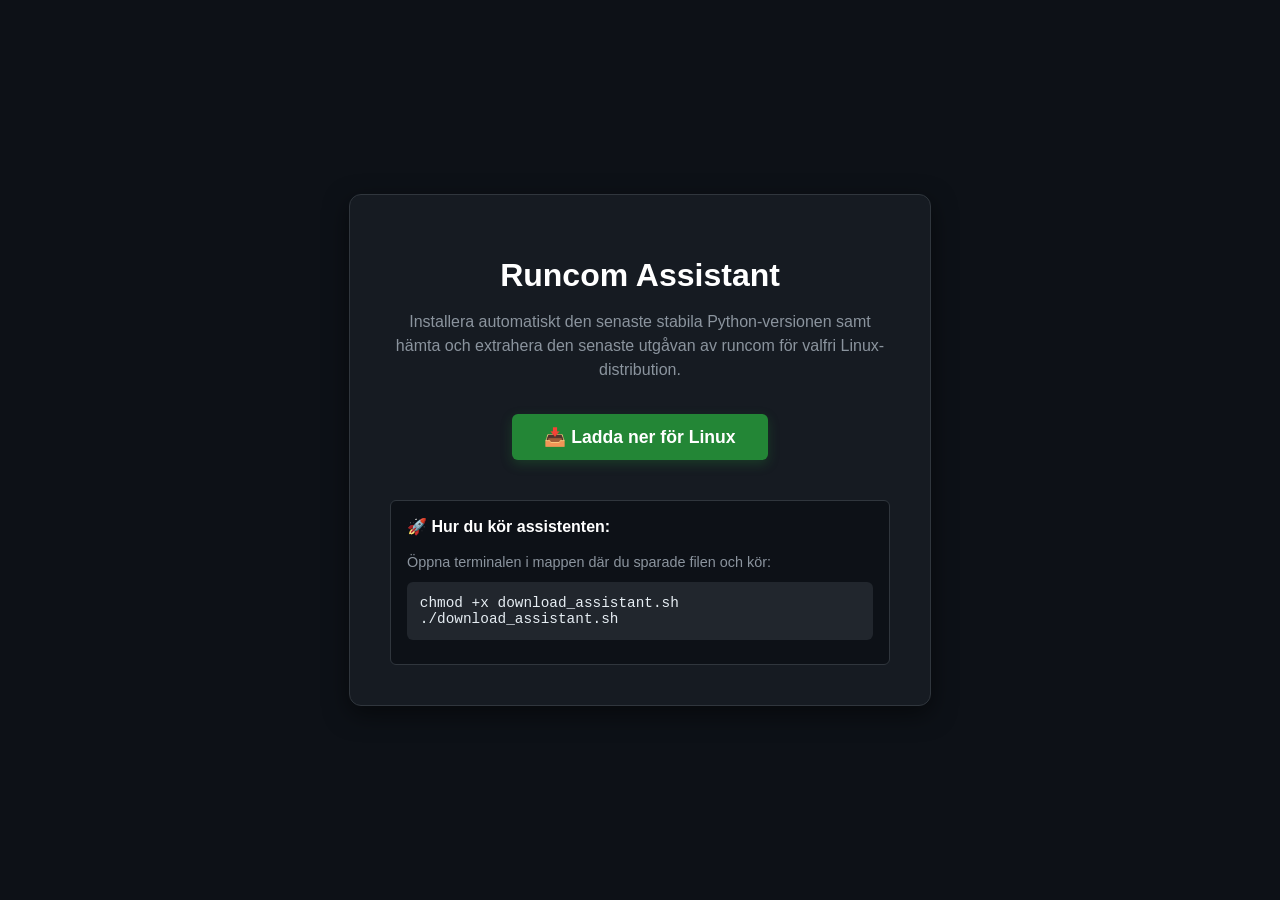
==== index.html @ 0eb70a42 "making a page possible" ====
<!DOCTYPE html>
<html lang="sv">
<head>
    <meta charset="UTF-8">
    <meta name="viewport" content="width=device-width, initial-scale=1.0">
    <title>Ladda ner Runcom Assistant</title>
    <style>
        :root {
            --bg-color: #0d1117;
            --text-color: #c9d1d9;
            --accent-color: #238636;
            --accent-hover: #2ea44f;
            --card-bg: #161b22;
            --border-color: #30363d;
        }
        body {
            font-family: -apple-system, BlinkMacSystemFont, "Segoe UI", Helvetica, Arial, sans-serif;
            background-color: var(--bg-color);
            color: var(--text-color);
            margin: 0;
            padding: 0;
            display: flex;
            justify-content: center;
            align-items: center;
            min-height: 100vh;
        }
        .container {
            text-align: center;
            background: var(--card-bg);
            padding: 2.5rem;
            border-radius: 12px;
            border: 1px solid var(--border-color);
            box-shadow: 0 8px 24px rgba(0,0,0,0.5);
            max-width: 500px;
            width: 90%;
        }
        h1 {
            color: #ffffff;
            margin-bottom: 0.5rem;
            font-size: 2rem;
        }
        p {
            color: #8b949e;
            margin-bottom: 2rem;
            line-height: 1.5;
        }
        .btn {
            display: inline-block;
            background-color: var(--accent-color);
            color: #ffffff;
            text-decoration: none;
            padding: 0.8rem 2rem;
            font-size: 1.1rem;
            font-weight: 600;
            border-radius: 6px;
            transition: background-color 0.2s;
            box-shadow: 0 4px 12px rgba(35, 134, 54, 0.3);
        }
        .btn:hover {
            background-color: var(--accent-hover);
        }
        .instructions {
            margin-top: 2.5rem;
            text-align: left;
            background: #0d1117;
            padding: 1rem;
            border-radius: 6px;
            border: 1px solid var(--border-color);
        }
        .instructions h3 {
            margin-top: 0;
            color: #ffffff;
            font-size: 1rem;
        }
        code {
            background: #21262d;
            padding: 0.2rem 0.4rem;
            border-radius: 4px;
            font-family: ui-monospace, SFMono-Regular, SF Mono, Menlo, Consolas, Liberation Mono, monospace;
            font-size: 0.9rem;
            color: #ff7b72;
        }
        pre {
            background: #21262d;
            padding: 0.8rem;
            border-radius: 6px;
            overflow-x: auto;
            margin: 0.5rem 0;
        }
        pre code {
            color: #e6edf3;
            padding: 0;
        }
    </style>
</head>
<body>

<div class="container">
    <h1>Runcom Assistant</h1>
    <p>Installera automatiskt den senaste stabila Python-versionen samt hämta och extrahera den senaste utgåvan av runcom för valfri Linux-distribution.</p>
    
    <!-- Den här länken laddar ner skriptet direkt från ditt repo -->
    <a href="https://githubusercontent.com" class="btn" download>
        📥 Ladda ner för Linux
    </a>

    <div class="instructions">
        <h3>🚀 Hur du kör assistenten:</h3>
        <p style="margin: 0.5rem 0; font-size: 0.9rem;">Öppna terminalen i mappen där du sparade filen och kör:</p>
        <pre><code>chmod +x download_assistant.sh
./download_assistant.sh</code></pre>
    </div>
</div>

</body>
</html>
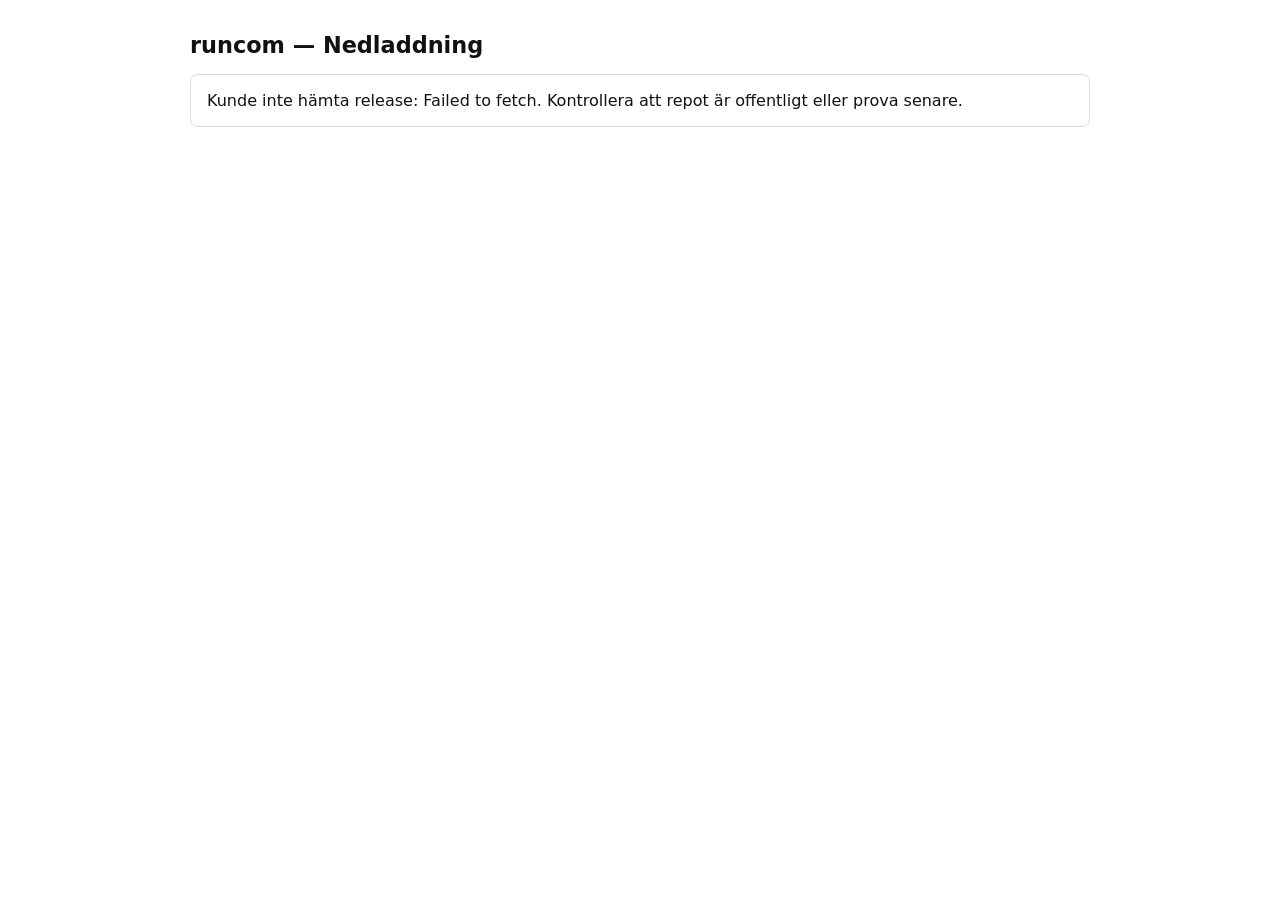
==== commit 8dc56b12: "name change" ====
--- a/index.html
+++ b/index.html
@@ -1,116 +1,197 @@
-<!DOCTYPE html>
+<!doctype html>
 <html lang="sv">
 <head>
-    <meta charset="UTF-8">
-    <meta name="viewport" content="width=device-width, initial-scale=1.0">
-    <title>Ladda ner Runcom Assistant</title>
-    <style>
-        :root {
-            --bg-color: #0d1117;
-            --text-color: #c9d1d9;
-            --accent-color: #238636;
-            --accent-hover: #2ea44f;
-            --card-bg: #161b22;
-            --border-color: #30363d;
-        }
-        body {
-            font-family: -apple-system, BlinkMacSystemFont, "Segoe UI", Helvetica, Arial, sans-serif;
-            background-color: var(--bg-color);
-            color: var(--text-color);
-            margin: 0;
-            padding: 0;
-            display: flex;
-            justify-content: center;
-            align-items: center;
-            min-height: 100vh;
-        }
-        .container {
-            text-align: center;
-            background: var(--card-bg);
-            padding: 2.5rem;
-            border-radius: 12px;
-            border: 1px solid var(--border-color);
-            box-shadow: 0 8px 24px rgba(0,0,0,0.5);
-            max-width: 500px;
-            width: 90%;
-        }
-        h1 {
-            color: #ffffff;
-            margin-bottom: 0.5rem;
-            font-size: 2rem;
-        }
-        p {
-            color: #8b949e;
-            margin-bottom: 2rem;
-            line-height: 1.5;
-        }
-        .btn {
-            display: inline-block;
-            background-color: var(--accent-color);
-            color: #ffffff;
-            text-decoration: none;
-            padding: 0.8rem 2rem;
-            font-size: 1.1rem;
-            font-weight: 600;
-            border-radius: 6px;
-            transition: background-color 0.2s;
-            box-shadow: 0 4px 12px rgba(35, 134, 54, 0.3);
-        }
-        .btn:hover {
-            background-color: var(--accent-hover);
-        }
-        .instructions {
-            margin-top: 2.5rem;
-            text-align: left;
-            background: #0d1117;
-            padding: 1rem;
-            border-radius: 6px;
-            border: 1px solid var(--border-color);
-        }
-        .instructions h3 {
-            margin-top: 0;
-            color: #ffffff;
-            font-size: 1rem;
-        }
-        code {
-            background: #21262d;
-            padding: 0.2rem 0.4rem;
-            border-radius: 4px;
-            font-family: ui-monospace, SFMono-Regular, SF Mono, Menlo, Consolas, Liberation Mono, monospace;
-            font-size: 0.9rem;
-            color: #ff7b72;
-        }
-        pre {
-            background: #21262d;
-            padding: 0.8rem;
-            border-radius: 6px;
-            overflow-x: auto;
-            margin: 0.5rem 0;
-        }
-        pre code {
-            color: #e6edf3;
-            padding: 0;
-        }
-    </style>
+  <meta charset="utf-8" />
+  <meta name="viewport" content="width=device-width,initial-scale=1" />
+  <title>Download — runcom</title>
+  <style>
+    body { font-family: system-ui, -apple-system, "Segoe UI", Roboto, Arial; max-width:900px; margin:2rem auto; padding:0 1rem; color:#111 }
+    header { display:flex; align-items:center; gap:1rem }
+    h1 { margin:0; font-size:1.4rem }
+    .card { border:1px solid #ddd; border-radius:8px; padding:1rem; margin-top:1rem; background:#fff }
+    button { background:#0366d6; color:white; border:none; padding:0.5rem 0.8rem; border-radius:6px; cursor:pointer }
+    button:disabled { opacity:0.6; cursor:default }
+    a { color:#0366d6 }
+    pre { background:#f6f8fa; padding:1rem; border-radius:6px; overflow:auto }
+    .muted { color:#555; font-size:0.9rem }
+  </style>
 </head>
 <body>
+  <header>
+    <h1>runcom — Nedladdning</h1>
+  </header>
 
-<div class="container">
-    <h1>Runcom Assistant</h1>
-    <p>Installera automatiskt den senaste stabila Python-versionen samt hämta och extrahera den senaste utgåvan av runcom för valfri Linux-distribution.</p>
-    
-    <!-- Den här länken laddar ner skriptet direkt från ditt repo -->
-    <a href="https://githubusercontent.com" class="btn" download>
-        📥 Ladda ner för Linux
-    </a>
+  <div class="card" id="releaseCard">
+    <div id="status">Hämtar senaste release från GitHub…</div>
+    <div id="releaseInfo" style="display:none">
+      <p><strong>Release:</strong> <span id="tag"></span> &nbsp; <span class="muted" id="published"></span></p>
+      <p id="body" class="muted"></p>
 
-    <div class="instructions">
-        <h3>🚀 Hur du kör assistenten:</h3>
-        <p style="margin: 0.5rem 0; font-size: 0.9rem;">Öppna terminalen i mappen där du sparade filen och kör:</p>
-        <pre><code>chmod +x download_assistant.sh
-./download_assistant.sh</code></pre>
+      <div id="links"></div>
+
+      <p style="margin-top:0.8rem">
+        <button id="downloadAllBtn">Ladda ner allt</button>
+        <button id="autoDownloadZipBtn">Ladda ner zip</button>
+      </p>
+
+      <div id="extras" style="margin-top:1rem"></div>
     </div>
-</div>
+  </div>
 
+  <script>
+    (function(){
+      const owner = 'tvrdprijatelj';
+      const repo = 'runcom';
+      const api = `https://api.github.com/repos/${owner}/${repo}/releases/latest`;
+      const rawBase = `https://raw.githubusercontent.com/${owner}/${repo}/main`;
+
+      const statusEl = document.getElementById('status');
+      const releaseInfoEl = document.getElementById('releaseInfo');
+      const tagEl = document.getElementById('tag');
+      const publishedEl = document.getElementById('published');
+      const bodyEl = document.getElementById('body');
+      const linksEl = document.getElementById('links');
+      const extrasEl = document.getElementById('extras');
+      const downloadAllBtn = document.getElementById('downloadAllBtn');
+      const autoDownloadZipBtn = document.getElementById('autoDownloadZipBtn');
+
+      let downloadUrls = [];
+
+      function formatDate(iso) {
+        try { return new Date(iso).toLocaleString(); } catch(e){ return iso; }
+      }
+
+      function makeLink(href, text, filename) {
+        const a = document.createElement('a');
+        a.href = href;
+        a.textContent = text;
+        a.target = '_blank';
+        if (filename) a.setAttribute('download', filename);
+        return a;
+      }
+
+      function startDownload(url, filename) {
+        // Try programmatic download (may be blocked for cross-origin), fallback opens in new tab
+        const a = document.createElement('a');
+        a.href = url;
+        if (filename) a.setAttribute('download', filename);
+        a.style.display = 'none';
+        document.body.appendChild(a);
+        try { a.click(); } catch(e) { window.open(url, '_blank'); }
+        document.body.removeChild(a);
+      }
+
+      fetch(api, { headers: { Accept: 'application/vnd.github.v3+json' } })
+        .then(res => {
+          if (!res.ok) throw new Error('GitHub API returned ' + res.status);
+          return res.json();
+        })
+        .then(release => {
+          statusEl.style.display = 'none';
+          releaseInfoEl.style.display = 'block';
+
+          tagEl.textContent = release.tag_name || '—';
+          publishedEl.textContent = release.published_at ? 'publicerad: ' + formatDate(release.published_at) : '';
+          bodyEl.textContent = release.body || '';
+
+          // Add zipball/tarball
+          if (release.zipball_url) {
+            const zipUrl = release.zipball_url;
+            const p = document.createElement('p');
+            p.appendChild(makeLink(zipUrl, 'Hämta ZIP (alla filer från release)', `${repo}-${release.tag_name || 'latest'}.zip`));
+            linksEl.appendChild(p);
+            downloadUrls.push({url: zipUrl, name: `${repo}-${release.tag_name || 'latest'}.zip`});
+          }
+          if (release.tarball_url) {
+            const tarUrl = release.tarball_url;
+            const p2 = document.createElement('p');
+            p2.appendChild(makeLink(tarUrl, 'Hämta tarball (tar.gz)', `${repo}-${release.tag_name || 'latest'}.tar.gz`));
+            linksEl.appendChild(p2);
+            downloadUrls.push({url: tarUrl, name: `${repo}-${release.tag_name || 'latest'}.tar.gz`});
+          }
+
+          // Assets (if any)
+          if (release.assets && release.assets.length) {
+            const assetsH = document.createElement('h4'); assetsH.textContent = 'Assets:';
+            linksEl.appendChild(assetsH);
+            release.assets.forEach(a => {
+              const p = document.createElement('p');
+              p.appendChild(makeLink(a.browser_download_url, a.name));
+              linksEl.appendChild(p);
+              downloadUrls.push({url: a.browser_download_url, name: a.name});
+            });
+          } else {
+            const p = document.createElement('p');
+            p.className = 'muted';
+            p.textContent = 'Inga assets i releasen. ZIP/tarball finns dock ovan.';
+            linksEl.appendChild(p);
+          }
+
+          // Try to fetch common dependency files (requirements.txt)
+          const reqUrl = `${rawBase}/requirements.txt`;
+          fetch(reqUrl, { method: 'GET' })
+            .then(r => {
+              if (!r.ok) throw new Error('no file');
+              return r.text();
+            })
+            .then(text => {
+              const exTitle = document.createElement('h4'); exTitle.textContent = 'Dependencies:';
+              extrasEl.appendChild(exTitle);
+
+              const pre = document.createElement('pre');
+              pre.textContent = text;
+              extrasEl.appendChild(pre);
+
+              const pipCmd = document.createElement('p');
+              pipCmd.innerHTML = '<strong>Installera:</strong> <code>pip install -r requirements.txt</code>';
+              extrasEl.appendChild(pipCmd);
+
+              const dlA = makeLink(reqUrl, 'Hämta requirements.txt', 'requirements.txt');
+              extrasEl.appendChild(dlA);
+
+              // add to downloadAll
+              downloadUrls.push({url: reqUrl, name: 'requirements.txt'});
+            })
+            .catch(()=> {
+              // file not present — ignore silently
+            });
+
+        })
+        .catch(err => {
+          statusEl.textContent = 'Kunde inte hämta release: ' + err.message + '. Kontrollera att repot är offentligt eller prova senare.';
+        });
+
+      downloadAllBtn.addEventListener('click', () => {
+        if (!downloadUrls.length) {
+          alert('Inga filer hittade att ladda ner.');
+          return;
+        }
+        // Try to download sequentially to avoid flooding browser
+        (async function(){
+          downloadAllBtn.disabled = true;
+          downloadAllBtn.textContent = 'Laddar ner...';
+          for (const item of downloadUrls) {
+            try {
+              startDownload(item.url, item.name);
+              // small delay between downloads
+              await new Promise(r => setTimeout(r, 800));
+            } catch(e) {
+              console.warn('download failed', item, e);
+            }
+          }
+          downloadAllBtn.textContent = 'Ladda ner allt';
+          downloadAllBtn.disabled = false;
+          alert('Nedladdningsförsök gjort. Om webbläsaren blockerar flera automatiska nedladdningar, använd länkarna ovan.');
+        })();
+      });
+
+      autoDownloadZipBtn.addEventListener('click', () => {
+        const zip = downloadUrls.find(x => x.url && x.name && x.name.endsWith('.zip')) || downloadUrls[0];
+        if (!zip) { alert('Ingen nedladdningsbar fil hittades.'); return; }
+        startDownload(zip.url, zip.name);
+      });
+
+    })();
+  </script>
 </body>
 </html>
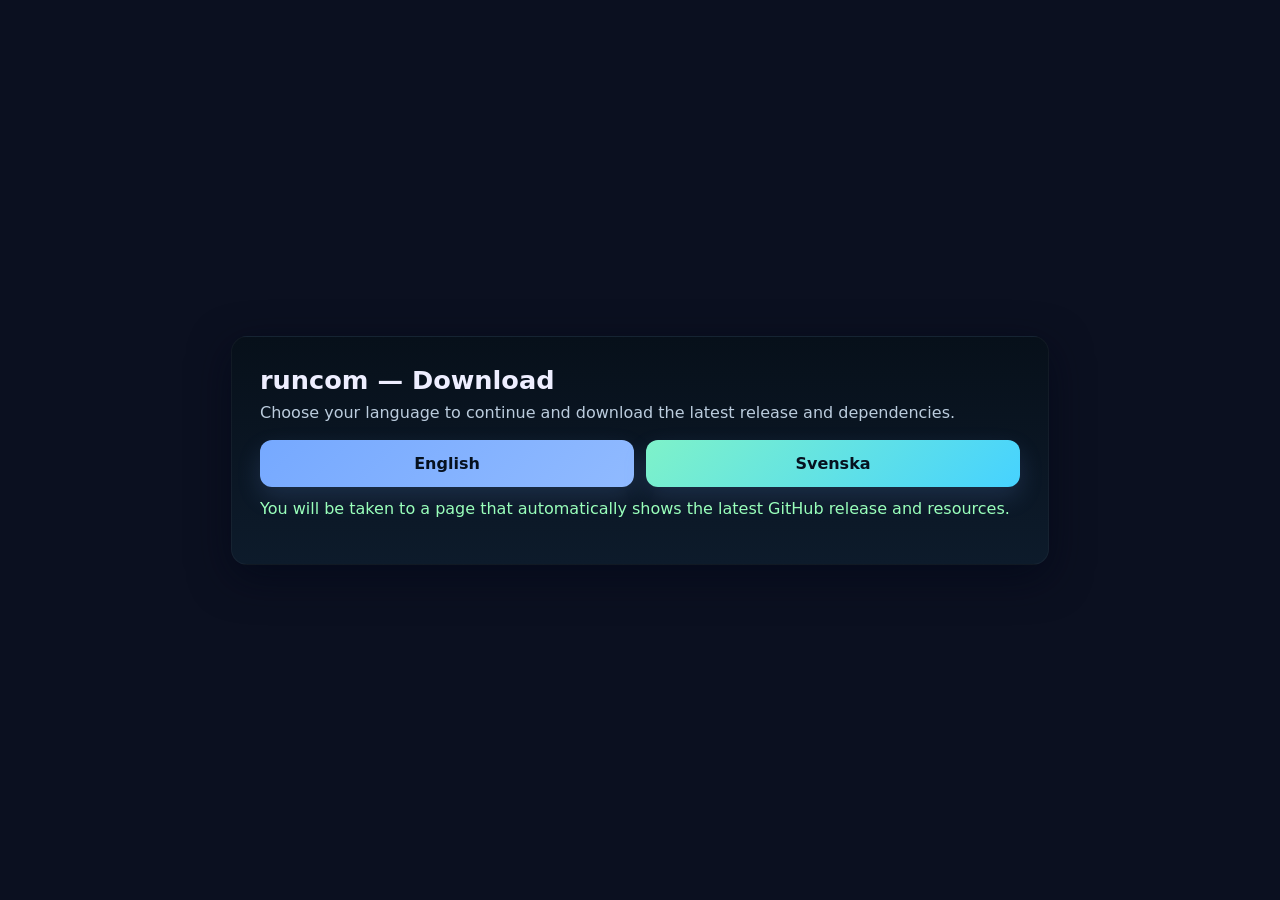
==== commit 9e36cde3: "name change" ====
--- a/index.html
+++ b/index.html
@@ -1,197 +1,29 @@
 <!doctype html>
-<html lang="sv">
+<html lang="en">
 <head>
   <meta charset="utf-8" />
   <meta name="viewport" content="width=device-width,initial-scale=1" />
-  <title>Download — runcom</title>
+  <title>runcom — Download (Choose language)</title>
   <style>
-    body { font-family: system-ui, -apple-system, "Segoe UI", Roboto, Arial; max-width:900px; margin:2rem auto; padding:0 1rem; color:#111 }
-    header { display:flex; align-items:center; gap:1rem }
-    h1 { margin:0; font-size:1.4rem }
-    .card { border:1px solid #ddd; border-radius:8px; padding:1rem; margin-top:1rem; background:#fff }
-    button { background:#0366d6; color:white; border:none; padding:0.5rem 0.8rem; border-radius:6px; cursor:pointer }
-    button:disabled { opacity:0.6; cursor:default }
-    a { color:#0366d6 }
-    pre { background:#f6f8fa; padding:1rem; border-radius:6px; overflow:auto }
-    .muted { color:#555; font-size:0.9rem }
+    body{font-family:Inter, system-ui, -apple-system, 'Segoe UI', Roboto, Arial; margin:0; min-height:100vh; display:flex;align-items:center;justify-content:center;background:#0b1020;color:#eef}
+    .box{width:min(760px,96%);background:linear-gradient(180deg,#07101a, #0d1b2b);border-radius:16px;padding:28px;border:1px solid rgba(255,255,255,0.04);box-shadow:0 12px 40px rgba(2,6,23,0.6)}
+    h1{margin:0 0 8px;font-size:1.6rem}
+    p{margin:0 0 18px;color:#bcd}
+    .langs{display:flex;gap:12px;flex-wrap:wrap}
+    a.lang{flex:1;min-width:160px;text-align:center;padding:14px 16px;border-radius:12px;text-decoration:none;font-weight:700;color:#06111f;background:linear-gradient(135deg,#76a9ff,#90baff);box-shadow:0 10px 24px rgba(118,169,255,0.16)}
+    a.lang.secondary{background:linear-gradient(135deg,#7ef2c9,#46d2ff)}
+    .note{margin-top:12px;color:#9fb}
   </style>
 </head>
 <body>
-  <header>
-    <h1>runcom — Nedladdning</h1>
-  </header>
-
-  <div class="card" id="releaseCard">
-    <div id="status">Hämtar senaste release från GitHub…</div>
-    <div id="releaseInfo" style="display:none">
-      <p><strong>Release:</strong> <span id="tag"></span> &nbsp; <span class="muted" id="published"></span></p>
-      <p id="body" class="muted"></p>
-
-      <div id="links"></div>
-
-      <p style="margin-top:0.8rem">
-        <button id="downloadAllBtn">Ladda ner allt</button>
-        <button id="autoDownloadZipBtn">Ladda ner zip</button>
-      </p>
-
-      <div id="extras" style="margin-top:1rem"></div>
+  <div class="box">
+    <h1>runcom — Download</h1>
+    <p>Choose your language to continue and download the latest release and dependencies.</p>
+    <div class="langs">
+      <a class="lang" href="/runcom/download_en.html">English</a>
+      <a class="lang secondary" href="/runcom/download_sv.html">Svenska</a>
     </div>
+    <p class="note">You will be taken to a page that automatically shows the latest GitHub release and resources.</p>
   </div>
-
-  <script>
-    (function(){
-      const owner = 'tvrdprijatelj';
-      const repo = 'runcom';
-      const api = `https://api.github.com/repos/${owner}/${repo}/releases/latest`;
-      const rawBase = `https://raw.githubusercontent.com/${owner}/${repo}/main`;
-
-      const statusEl = document.getElementById('status');
-      const releaseInfoEl = document.getElementById('releaseInfo');
-      const tagEl = document.getElementById('tag');
-      const publishedEl = document.getElementById('published');
-      const bodyEl = document.getElementById('body');
-      const linksEl = document.getElementById('links');
-      const extrasEl = document.getElementById('extras');
-      const downloadAllBtn = document.getElementById('downloadAllBtn');
-      const autoDownloadZipBtn = document.getElementById('autoDownloadZipBtn');
-
-      let downloadUrls = [];
-
-      function formatDate(iso) {
-        try { return new Date(iso).toLocaleString(); } catch(e){ return iso; }
-      }
-
-      function makeLink(href, text, filename) {
-        const a = document.createElement('a');
-        a.href = href;
-        a.textContent = text;
-        a.target = '_blank';
-        if (filename) a.setAttribute('download', filename);
-        return a;
-      }
-
-      function startDownload(url, filename) {
-        // Try programmatic download (may be blocked for cross-origin), fallback opens in new tab
-        const a = document.createElement('a');
-        a.href = url;
-        if (filename) a.setAttribute('download', filename);
-        a.style.display = 'none';
-        document.body.appendChild(a);
-        try { a.click(); } catch(e) { window.open(url, '_blank'); }
-        document.body.removeChild(a);
-      }
-
-      fetch(api, { headers: { Accept: 'application/vnd.github.v3+json' } })
-        .then(res => {
-          if (!res.ok) throw new Error('GitHub API returned ' + res.status);
-          return res.json();
-        })
-        .then(release => {
-          statusEl.style.display = 'none';
-          releaseInfoEl.style.display = 'block';
-
-          tagEl.textContent = release.tag_name || '—';
-          publishedEl.textContent = release.published_at ? 'publicerad: ' + formatDate(release.published_at) : '';
-          bodyEl.textContent = release.body || '';
-
-          // Add zipball/tarball
-          if (release.zipball_url) {
-            const zipUrl = release.zipball_url;
-            const p = document.createElement('p');
-            p.appendChild(makeLink(zipUrl, 'Hämta ZIP (alla filer från release)', `${repo}-${release.tag_name || 'latest'}.zip`));
-            linksEl.appendChild(p);
-            downloadUrls.push({url: zipUrl, name: `${repo}-${release.tag_name || 'latest'}.zip`});
-          }
-          if (release.tarball_url) {
-            const tarUrl = release.tarball_url;
-            const p2 = document.createElement('p');
-            p2.appendChild(makeLink(tarUrl, 'Hämta tarball (tar.gz)', `${repo}-${release.tag_name || 'latest'}.tar.gz`));
-            linksEl.appendChild(p2);
-            downloadUrls.push({url: tarUrl, name: `${repo}-${release.tag_name || 'latest'}.tar.gz`});
-          }
-
-          // Assets (if any)
-          if (release.assets && release.assets.length) {
-            const assetsH = document.createElement('h4'); assetsH.textContent = 'Assets:';
-            linksEl.appendChild(assetsH);
-            release.assets.forEach(a => {
-              const p = document.createElement('p');
-              p.appendChild(makeLink(a.browser_download_url, a.name));
-              linksEl.appendChild(p);
-              downloadUrls.push({url: a.browser_download_url, name: a.name});
-            });
-          } else {
-            const p = document.createElement('p');
-            p.className = 'muted';
-            p.textContent = 'Inga assets i releasen. ZIP/tarball finns dock ovan.';
-            linksEl.appendChild(p);
-          }
-
-          // Try to fetch common dependency files (requirements.txt)
-          const reqUrl = `${rawBase}/requirements.txt`;
-          fetch(reqUrl, { method: 'GET' })
-            .then(r => {
-              if (!r.ok) throw new Error('no file');
-              return r.text();
-            })
-            .then(text => {
-              const exTitle = document.createElement('h4'); exTitle.textContent = 'Dependencies:';
-              extrasEl.appendChild(exTitle);
-
-              const pre = document.createElement('pre');
-              pre.textContent = text;
-              extrasEl.appendChild(pre);
-
-              const pipCmd = document.createElement('p');
-              pipCmd.innerHTML = '<strong>Installera:</strong> <code>pip install -r requirements.txt</code>';
-              extrasEl.appendChild(pipCmd);
-
-              const dlA = makeLink(reqUrl, 'Hämta requirements.txt', 'requirements.txt');
-              extrasEl.appendChild(dlA);
-
-              // add to downloadAll
-              downloadUrls.push({url: reqUrl, name: 'requirements.txt'});
-            })
-            .catch(()=> {
-              // file not present — ignore silently
-            });
-
-        })
-        .catch(err => {
-          statusEl.textContent = 'Kunde inte hämta release: ' + err.message + '. Kontrollera att repot är offentligt eller prova senare.';
-        });
-
-      downloadAllBtn.addEventListener('click', () => {
-        if (!downloadUrls.length) {
-          alert('Inga filer hittade att ladda ner.');
-          return;
-        }
-        // Try to download sequentially to avoid flooding browser
-        (async function(){
-          downloadAllBtn.disabled = true;
-          downloadAllBtn.textContent = 'Laddar ner...';
-          for (const item of downloadUrls) {
-            try {
-              startDownload(item.url, item.name);
-              // small delay between downloads
-              await new Promise(r => setTimeout(r, 800));
-            } catch(e) {
-              console.warn('download failed', item, e);
-            }
-          }
-          downloadAllBtn.textContent = 'Ladda ner allt';
-          downloadAllBtn.disabled = false;
-          alert('Nedladdningsförsök gjort. Om webbläsaren blockerar flera automatiska nedladdningar, använd länkarna ovan.');
-        })();
-      });
-
-      autoDownloadZipBtn.addEventListener('click', () => {
-        const zip = downloadUrls.find(x => x.url && x.name && x.name.endsWith('.zip')) || downloadUrls[0];
-        if (!zip) { alert('Ingen nedladdningsbar fil hittades.'); return; }
-        startDownload(zip.url, zip.name);
-      });
-
-    })();
-  </script>
 </body>
 </html>
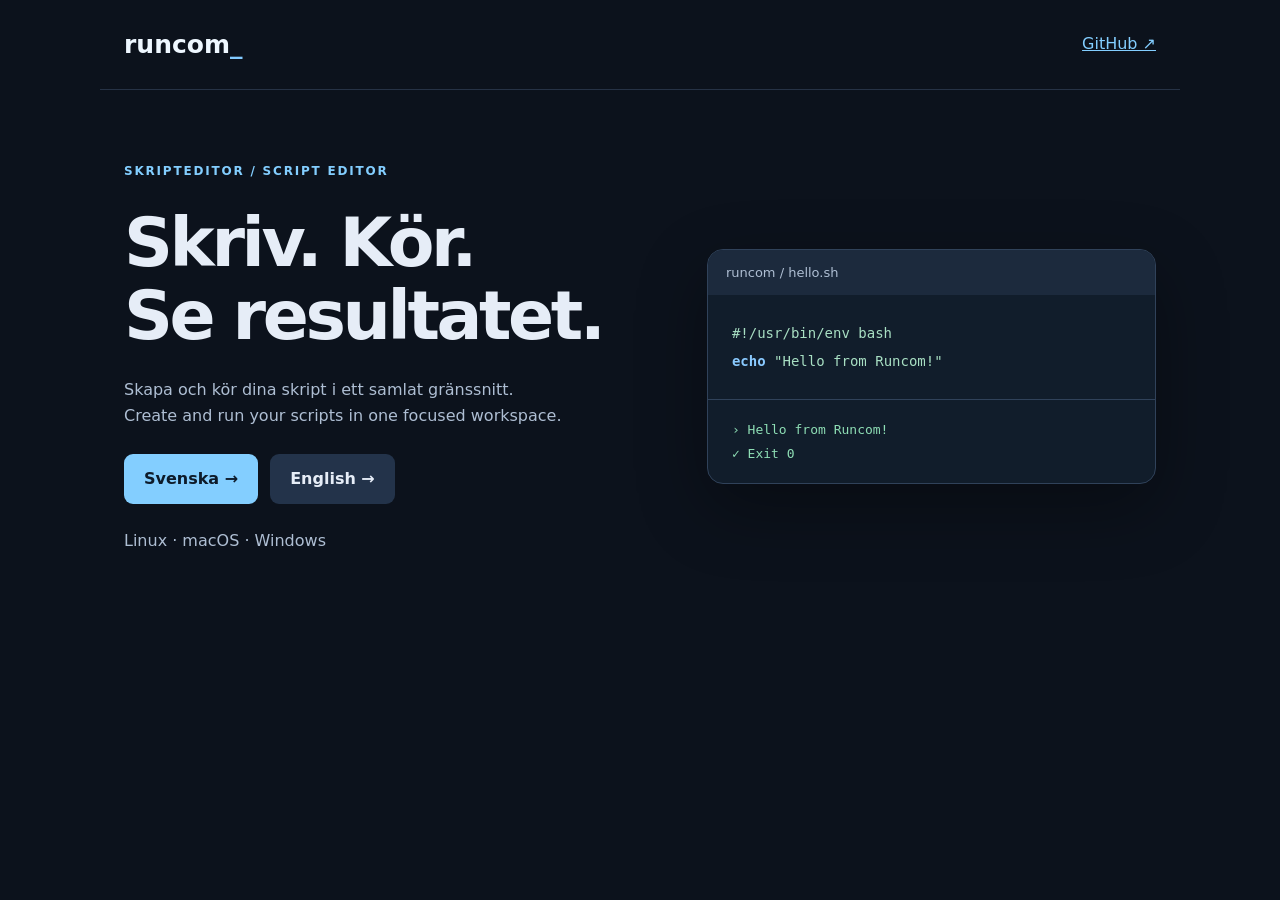
==== commit 1fb340d8: "Fix persistent installation and script handling; refresh Runcom UI and download pages" ====
--- a/index.html
+++ b/index.html
@@ -1,29 +1 @@
-<!doctype html>
-<html lang="en">
-<head>
-  <meta charset="utf-8" />
-  <meta name="viewport" content="width=device-width,initial-scale=1" />
-  <title>runcom — Download (Choose language)</title>
-  <style>
-    body{font-family:Inter, system-ui, -apple-system, 'Segoe UI', Roboto, Arial; margin:0; min-height:100vh; display:flex;align-items:center;justify-content:center;background:#0b1020;color:#eef}
-    .box{width:min(760px,96%);background:linear-gradient(180deg,#07101a, #0d1b2b);border-radius:16px;padding:28px;border:1px solid rgba(255,255,255,0.04);box-shadow:0 12px 40px rgba(2,6,23,0.6)}
-    h1{margin:0 0 8px;font-size:1.6rem}
-    p{margin:0 0 18px;color:#bcd}
-    .langs{display:flex;gap:12px;flex-wrap:wrap}
-    a.lang{flex:1;min-width:160px;text-align:center;padding:14px 16px;border-radius:12px;text-decoration:none;font-weight:700;color:#06111f;background:linear-gradient(135deg,#76a9ff,#90baff);box-shadow:0 10px 24px rgba(118,169,255,0.16)}
-    a.lang.secondary{background:linear-gradient(135deg,#7ef2c9,#46d2ff)}
-    .note{margin-top:12px;color:#9fb}
-  </style>
-</head>
-<body>
-  <div class="box">
-    <h1>runcom — Download</h1>
-    <p>Choose your language to continue and download the latest release and dependencies.</p>
-    <div class="langs">
-      <a class="lang" href="/runcom/download_en.html">English</a>
-      <a class="lang secondary" href="/runcom/download_sv.html">Svenska</a>
-    </div>
-    <p class="note">You will be taken to a page that automatically shows the latest GitHub release and resources.</p>
-  </div>
-</body>
-</html>
+<!doctype html><html lang="sv"><head><meta charset="utf-8"><meta name="viewport" content="width=device-width,initial-scale=1"><title>Runcom — Välj språk / Choose language</title><link rel="stylesheet" href="style.css"></head><body><nav><a class="brand" href="index.html">runcom<span>_</span></a><a href="https://github.com/tvrdprijatelj/runcom">GitHub ↗</a></nav><main><section class="hero"><div><div class="eyebrow">Skripteditor / Script editor</div><h1>Skriv. Kör.<br>Se resultatet.</h1><p>Skapa och kör dina skript i ett samlat gränssnitt.<br>Create and run your scripts in one focused workspace.</p><div class="actions"><a class="button" href="download_sv.html" lang="sv">Svenska →</a><a class="button secondary" href="download_en.html" lang="en">English →</a></div><p>Linux · macOS · Windows</p></div><div class="preview"><div class="windowbar">runcom / hello.sh</div><div class="code">#!/usr/bin/env bash<br><b>echo</b> "Hello from Runcom!"</div><div class="result">› Hello from Runcom!<br>✓ Exit 0</div></div></section></main></body></html>
--- a/style.css
+++ b/style.css
@@ -0,0 +1 @@
+*{box-sizing:border-box} :root{color-scheme:dark} body{margin:0;background:#0c121c;color:#e6edf7;font:16px/1.65 system-ui,sans-serif}a{color:#83ceff}button,a{touch-action:manipulation}a:focus-visible,button:focus-visible,select:focus-visible{outline:3px solid #b2e7ff;outline-offset:4px}nav,main,footer{max-width:1080px;margin:auto;padding:24px}nav{display:flex;align-items:center;justify-content:space-between;border-bottom:1px solid #263245}.brand{font-size:25px;font-weight:800;text-decoration:none;color:#eef7ff}.brand span{color:#82caff}nav div{display:flex;gap:24px}h1{font-size:clamp(38px,6vw,68px);letter-spacing:-.05em;line-height:1.08;margin:24px 0}h2{line-height:1.25;font-size:24px}p{color:#aebed3;max-width:650px}.eyebrow{color:#83ceff;font-size:12px;font-weight:800;letter-spacing:.15em;text-transform:uppercase}.hero{padding:48px 0 36px;display:grid;grid-template-columns:1.2fr 1fr;gap:44px;align-items:center}.preview{background:#111d2b;border:1px solid #30425a;border-radius:16px;overflow:hidden;box-shadow:0 24px 70px #0005}.windowbar{padding:12px 18px;background:#1c2a3d;color:#aebed3;font-size:13px}.code{padding:24px;font:14px/2 ui-monospace,monospace;white-space:pre-wrap;color:#a8dfc3}.code b{color:#8acaff}.result{border-top:1px solid #30425a;padding:18px 24px;color:#8edeb5;font:13px/1.8 monospace}.grid{display:grid;grid-template-columns:repeat(3,1fr);gap:16px;margin:24px 0}.panel{padding:24px;background:#141f2e;border:1px solid #2b394f;border-radius:14px}.panel p{font-size:14px}.button,button{display:inline-block;border:0;border-radius:9px;padding:12px 20px;font:inherit;font-weight:700;text-decoration:none;background:#83ceff;color:#0d1b2a;cursor:pointer}.secondary{background:#23334a;color:#e6edf7}.actions{display:flex;gap:12px;flex-wrap:wrap;margin:24px 0}select{padding:10px;background:#0c1624;color:#eef7ff;border:1px solid #53667f;border-radius:7px;font:inherit;max-width:100%}pre{padding:18px;background:#0b1320;border:1px solid #2b394f;border-radius:10px;overflow:auto;font:13px/1.9 ui-monospace,monospace}ol{padding-left:24px}li{margin:14px 0}footer{color:#9aacc3;border-top:1px solid #263245;font-size:13px}#status{min-height:28px;color:#9fdfbf}details{margin-top:24px}summary{cursor:pointer} @media(max-width:760px){.hero,.grid{grid-template-columns:1fr}.hero{padding-top:24px;gap:20px}nav,main,footer{padding:18px}nav div{gap:12px}h1{font-size:44px}}
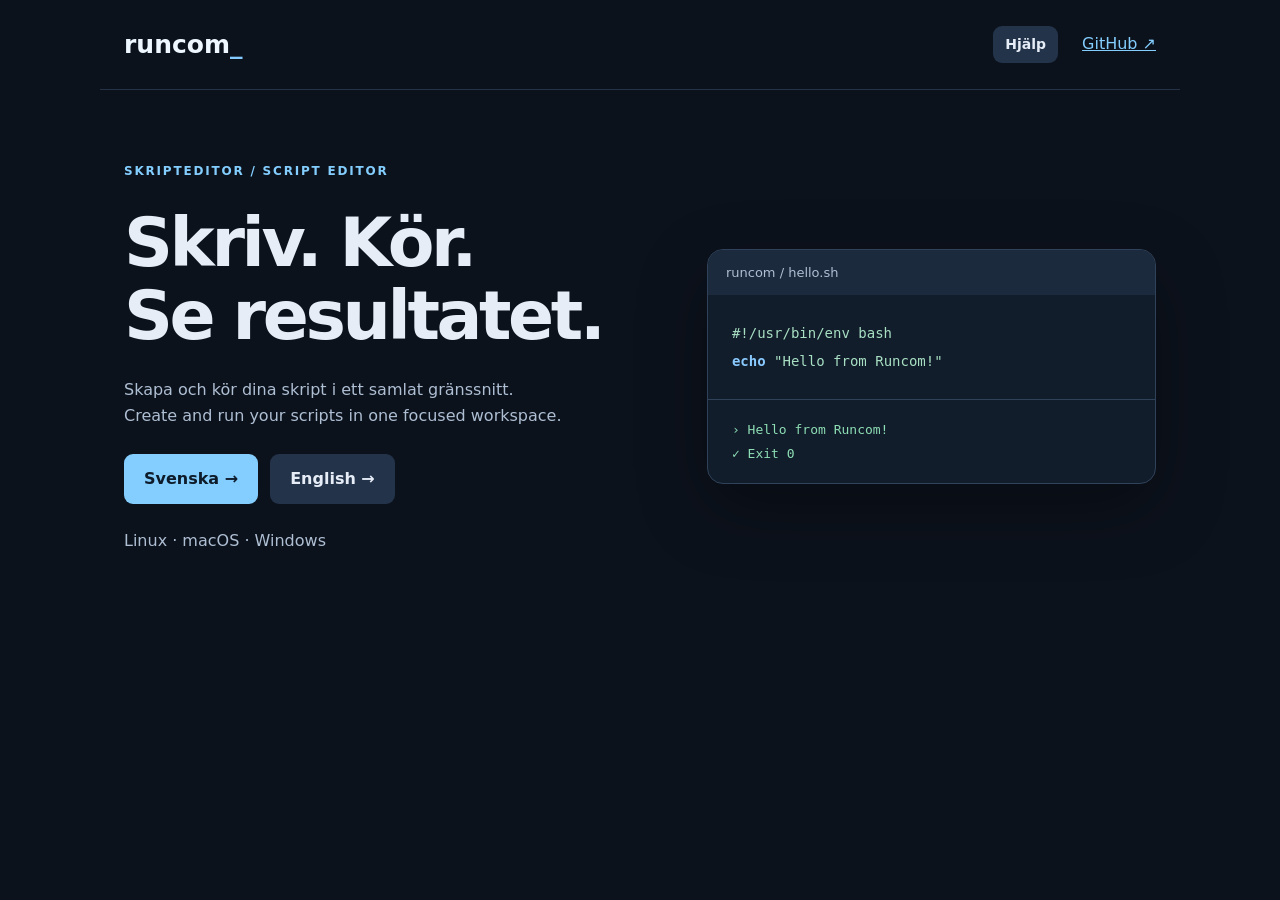
==== commit 1fb3654c: "Add Hjälp button, F1 shortcut and detailed offline guide with FAQ" ====
--- a/index.html
+++ b/index.html
@@ -1 +1 @@
-<!doctype html><html lang="sv"><head><meta charset="utf-8"><meta name="viewport" content="width=device-width,initial-scale=1"><title>Runcom — Välj språk / Choose language</title><link rel="stylesheet" href="style.css"></head><body><nav><a class="brand" href="index.html">runcom<span>_</span></a><a href="https://github.com/tvrdprijatelj/runcom">GitHub ↗</a></nav><main><section class="hero"><div><div class="eyebrow">Skripteditor / Script editor</div><h1>Skriv. Kör.<br>Se resultatet.</h1><p>Skapa och kör dina skript i ett samlat gränssnitt.<br>Create and run your scripts in one focused workspace.</p><div class="actions"><a class="button" href="download_sv.html" lang="sv">Svenska →</a><a class="button secondary" href="download_en.html" lang="en">English →</a></div><p>Linux · macOS · Windows</p></div><div class="preview"><div class="windowbar">runcom / hello.sh</div><div class="code">#!/usr/bin/env bash<br><b>echo</b> "Hello from Runcom!"</div><div class="result">› Hello from Runcom!<br>✓ Exit 0</div></div></section></main></body></html>+<!doctype html><html lang="sv"><head><meta charset="utf-8"><meta name="viewport" content="width=device-width,initial-scale=1"><title>Runcom — Välj språk / Choose language</title><link rel="stylesheet" href="style.css?v=14822a7832"></head><body><nav><a class="brand" href="index.html">runcom<span>_</span></a><div><a class="button secondary nav-help" href="help.html" lang="sv">Hjälp</a><a href="https://github.com/tvrdprijatelj/runcom">GitHub ↗</a></div></nav><main><section class="hero"><div><div class="eyebrow">Skripteditor / Script editor</div><h1>Skriv. Kör.<br>Se resultatet.</h1><p>Skapa och kör dina skript i ett samlat gränssnitt.<br>Create and run your scripts in one focused workspace.</p><div class="actions"><a class="button" href="download_sv.html" lang="sv">Svenska →</a><a class="button secondary" href="download_en.html" lang="en">English →</a></div><p>Linux · macOS · Windows</p></div><div class="preview"><div class="windowbar">runcom / hello.sh</div><div class="code">#!/usr/bin/env bash<br><b>echo</b> "Hello from Runcom!"</div><div class="result">› Hello from Runcom!<br>✓ Exit 0</div></div></section></main></body></html>
--- a/style.css
+++ b/style.css
@@ -1 +1,2 @@
-*{box-sizing:border-box} :root{color-scheme:dark} body{margin:0;background:#0c121c;color:#e6edf7;font:16px/1.65 system-ui,sans-serif}a{color:#83ceff}button,a{touch-action:manipulation}a:focus-visible,button:focus-visible,select:focus-visible{outline:3px solid #b2e7ff;outline-offset:4px}nav,main,footer{max-width:1080px;margin:auto;padding:24px}nav{display:flex;align-items:center;justify-content:space-between;border-bottom:1px solid #263245}.brand{font-size:25px;font-weight:800;text-decoration:none;color:#eef7ff}.brand span{color:#82caff}nav div{display:flex;gap:24px}h1{font-size:clamp(38px,6vw,68px);letter-spacing:-.05em;line-height:1.08;margin:24px 0}h2{line-height:1.25;font-size:24px}p{color:#aebed3;max-width:650px}.eyebrow{color:#83ceff;font-size:12px;font-weight:800;letter-spacing:.15em;text-transform:uppercase}.hero{padding:48px 0 36px;display:grid;grid-template-columns:1.2fr 1fr;gap:44px;align-items:center}.preview{background:#111d2b;border:1px solid #30425a;border-radius:16px;overflow:hidden;box-shadow:0 24px 70px #0005}.windowbar{padding:12px 18px;background:#1c2a3d;color:#aebed3;font-size:13px}.code{padding:24px;font:14px/2 ui-monospace,monospace;white-space:pre-wrap;color:#a8dfc3}.code b{color:#8acaff}.result{border-top:1px solid #30425a;padding:18px 24px;color:#8edeb5;font:13px/1.8 monospace}.grid{display:grid;grid-template-columns:repeat(3,1fr);gap:16px;margin:24px 0}.panel{padding:24px;background:#141f2e;border:1px solid #2b394f;border-radius:14px}.panel p{font-size:14px}.button,button{display:inline-block;border:0;border-radius:9px;padding:12px 20px;font:inherit;font-weight:700;text-decoration:none;background:#83ceff;color:#0d1b2a;cursor:pointer}.secondary{background:#23334a;color:#e6edf7}.actions{display:flex;gap:12px;flex-wrap:wrap;margin:24px 0}select{padding:10px;background:#0c1624;color:#eef7ff;border:1px solid #53667f;border-radius:7px;font:inherit;max-width:100%}pre{padding:18px;background:#0b1320;border:1px solid #2b394f;border-radius:10px;overflow:auto;font:13px/1.9 ui-monospace,monospace}ol{padding-left:24px}li{margin:14px 0}footer{color:#9aacc3;border-top:1px solid #263245;font-size:13px}#status{min-height:28px;color:#9fdfbf}details{margin-top:24px}summary{cursor:pointer} @media(max-width:760px){.hero,.grid{grid-template-columns:1fr}.hero{padding-top:24px;gap:20px}nav,main,footer{padding:18px}nav div{gap:12px}h1{font-size:44px}}+*{box-sizing:border-box} :root{color-scheme:dark} body{margin:0;background:#0c121c;color:#e6edf7;font:16px/1.65 system-ui,sans-serif}a{color:#83ceff}button,a{touch-action:manipulation}a:focus-visible,button:focus-visible,select:focus-visible{outline:3px solid #b2e7ff;outline-offset:4px}nav,main,footer{max-width:1080px;margin:auto;padding:24px}nav{display:flex;align-items:center;justify-content:space-between;border-bottom:1px solid #263245}.brand{font-size:25px;font-weight:800;text-decoration:none;color:#eef7ff}.brand span{color:#82caff}nav div{display:flex;gap:24px}h1{font-size:clamp(38px,6vw,68px);letter-spacing:-.05em;line-height:1.08;margin:24px 0}h2{line-height:1.25;font-size:24px}p{color:#aebed3;max-width:650px}.eyebrow{color:#83ceff;font-size:12px;font-weight:800;letter-spacing:.15em;text-transform:uppercase}.hero{padding:48px 0 36px;display:grid;grid-template-columns:1.2fr 1fr;gap:44px;align-items:center}.preview{background:#111d2b;border:1px solid #30425a;border-radius:16px;overflow:hidden;box-shadow:0 24px 70px #0005}.windowbar{padding:12px 18px;background:#1c2a3d;color:#aebed3;font-size:13px}.code{padding:24px;font:14px/2 ui-monospace,monospace;white-space:pre-wrap;color:#a8dfc3}.code b{color:#8acaff}.result{border-top:1px solid #30425a;padding:18px 24px;color:#8edeb5;font:13px/1.8 monospace}.grid{display:grid;grid-template-columns:repeat(3,1fr);gap:16px;margin:24px 0}.panel{padding:24px;background:#141f2e;border:1px solid #2b394f;border-radius:14px}.panel p{font-size:14px}.button,button{display:inline-block;border:0;border-radius:9px;padding:12px 20px;font:inherit;font-weight:700;text-decoration:none;background:#83ceff;color:#0d1b2a;cursor:pointer}.secondary{background:#23334a;color:#e6edf7}.actions{display:flex;gap:12px;flex-wrap:wrap;margin:24px 0}select{padding:10px;background:#0c1624;color:#eef7ff;border:1px solid #53667f;border-radius:7px;font:inherit;max-width:100%}pre{padding:18px;background:#0b1320;border:1px solid #2b394f;border-radius:10px;overflow:auto;font:13px/1.9 ui-monospace,monospace}ol{padding-left:24px}li{margin:14px 0}footer{color:#9aacc3;border-top:1px solid #263245;font-size:13px}#status{min-height:28px;color:#9fdfbf}details{margin-top:24px}summary{cursor:pointer} @media(max-width:760px){.hero,.grid{grid-template-columns:1fr}.hero{padding-top:24px;gap:20px}nav,main,footer{padding:18px}nav div{gap:12px}h1{font-size:44px}}
+nav{gap:12px;flex-wrap:wrap}nav div{align-items:center;flex-wrap:wrap}.nav-help{padding:7px 12px;font-size:14px}
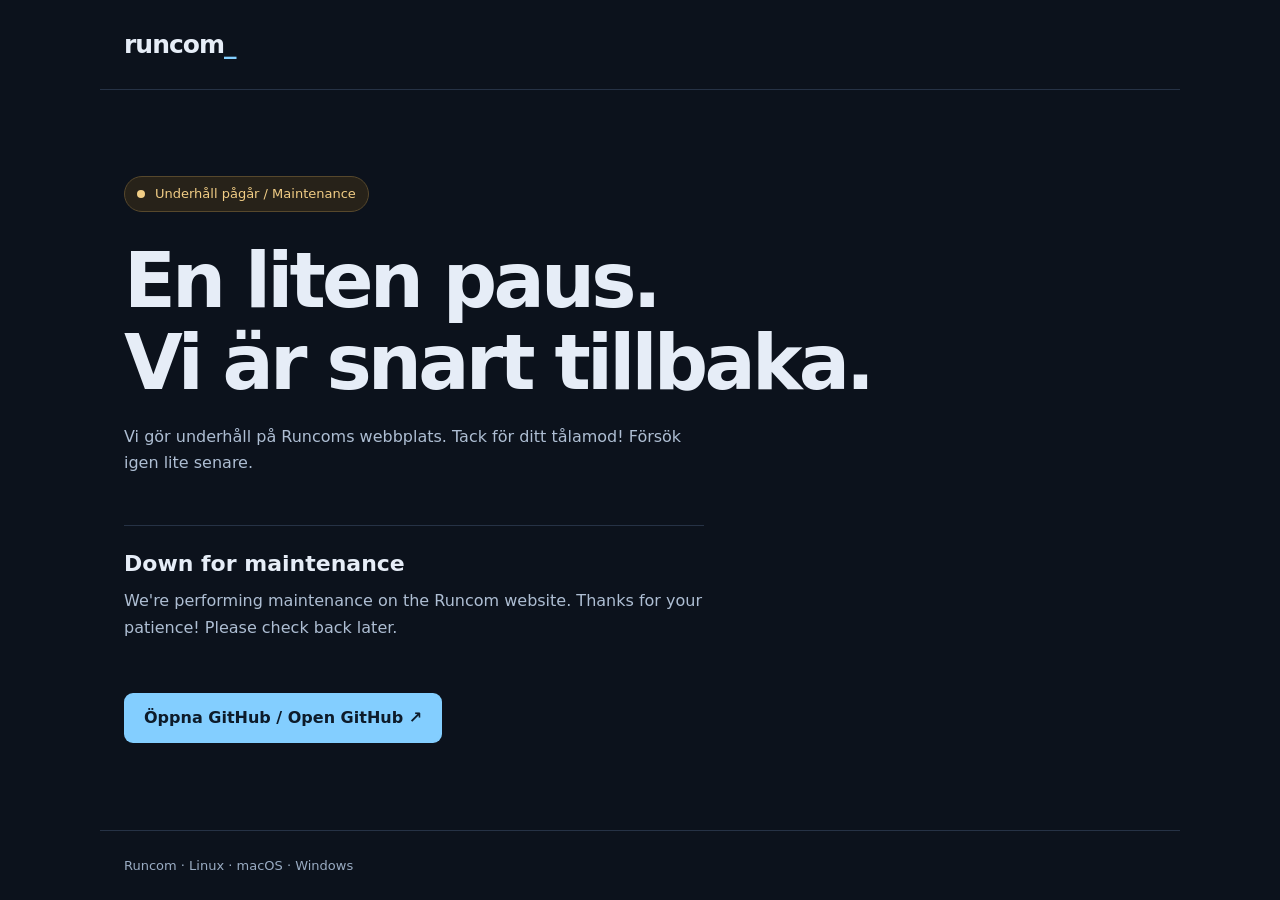
==== commit 77698bdf: "Prepare dedicated maintenance branch for GitHub Pages switching" ====
--- a/index.html
+++ b/index.html
@@ -1 +1,46 @@
-<!doctype html><html lang="sv"><head><meta charset="utf-8"><meta name="viewport" content="width=device-width,initial-scale=1"><title>Runcom — Välj språk / Choose language</title><link rel="stylesheet" href="style.css?v=14822a7832"></head><body><nav><a class="brand" href="index.html">runcom<span>_</span></a><div><a class="button secondary nav-help" href="help.html" lang="sv">Hjälp</a><a href="https://github.com/tvrdprijatelj/runcom">GitHub ↗</a></div></nav><main><section class="hero"><div><div class="eyebrow">Skripteditor / Script editor</div><h1>Skriv. Kör.<br>Se resultatet.</h1><p>Skapa och kör dina skript i ett samlat gränssnitt.<br>Create and run your scripts in one focused workspace.</p><div class="actions"><a class="button" href="download_sv.html" lang="sv">Svenska →</a><a class="button secondary" href="download_en.html" lang="en">English →</a></div><p>Linux · macOS · Windows</p></div><div class="preview"><div class="windowbar">runcom / hello.sh</div><div class="code">#!/usr/bin/env bash<br><b>echo</b> "Hello from Runcom!"</div><div class="result">› Hello from Runcom!<br>✓ Exit 0</div></div></section></main></body></html>+<!doctype html>
+<html lang="sv">
+<head>
+  <meta charset="utf-8">
+  <meta name="viewport" content="width=device-width, initial-scale=1">
+  <meta name="robots" content="noindex">
+  <meta name="description" content="Runcom har en underhållspaus. Vi är tillbaka snart. / Runcom is down for maintenance. We'll be back soon.">
+  <title>Runcom — Underhåll / Maintenance</title>
+  <style>
+    :root { color-scheme: dark; }
+    * { box-sizing: border-box; }
+    body { margin: 0; min-height: 100vh; min-height: 100svh; display: flex; flex-direction: column; background: #0c121c; color: #e6edf7; font: 16px/1.65 system-ui, sans-serif; }
+    header, main, footer { width: 100%; max-width: 1080px; margin-inline: auto; padding: 24px; }
+    header { border-bottom: 1px solid #263245; }
+    .brand { font-size: 25px; font-weight: 800; letter-spacing: -.04em; }
+    .brand span { color: #83ceff; }
+    main { flex: 1; display: grid; align-content: center; padding-block: 64px; }
+    .status { display: inline-flex; align-items: center; gap: 10px; width: fit-content; padding: 6px 12px; border: 1px solid #57482c; border-radius: 999px; background: #272219; color: #f1cd85; font-size: 13px; }
+    .dot { width: 8px; height: 8px; border-radius: 50%; background: currentColor; }
+    h1 { max-width: 800px; margin: 28px 0 20px; font-size: clamp(40px, 7vw, 76px); line-height: 1.08; letter-spacing: -.05em; }
+    p { max-width: 580px; color: #aebed3; margin: 0 0 20px; }
+    .english { max-width: 580px; margin-top: 28px; padding-top: 24px; border-top: 1px solid #263245; }
+    h2 { margin: 0 0 10px; font-size: 22px; line-height: 1.3; }
+    .actions { display: flex; flex-wrap: wrap; gap: 12px; margin-top: 32px; }
+    a { color: #83ceff; }
+    .button { display: inline-block; padding: 12px 20px; border-radius: 9px; background: #83ceff; color: #0d1b2a; font-weight: 700; text-decoration: none; touch-action: manipulation; }
+    a:focus-visible { outline: 3px solid #b2e7ff; outline-offset: 4px; }
+    footer { border-top: 1px solid #263245; color: #9aacc3; font-size: 13px; }
+    @media (max-width: 480px) { header, main, footer { padding-inline: 20px; } main { padding-block: 40px; } }
+  </style>
+</head>
+<body>
+  <header><div class="brand">runcom<span>_</span></div></header>
+  <main>
+    <div class="status"><span class="dot" aria-hidden="true"></span>Underhåll pågår / Maintenance</div>
+    <h1>En liten paus.<br>Vi är snart tillbaka.</h1>
+    <p>Vi gör underhåll på Runcoms webbplats. Tack för ditt tålamod! Försök igen lite senare.</p>
+    <section class="english" lang="en" aria-labelledby="english-title">
+      <h2 id="english-title">Down for maintenance</h2>
+      <p>We're performing maintenance on the Runcom website. Thanks for your patience! Please check back later.</p>
+    </section>
+    <div class="actions"><a class="button" href="https://github.com/tvrdprijatelj/runcom">Öppna GitHub / Open GitHub ↗</a></div>
+  </main>
+  <footer>Runcom · Linux · macOS · Windows</footer>
+</body>
+</html>
